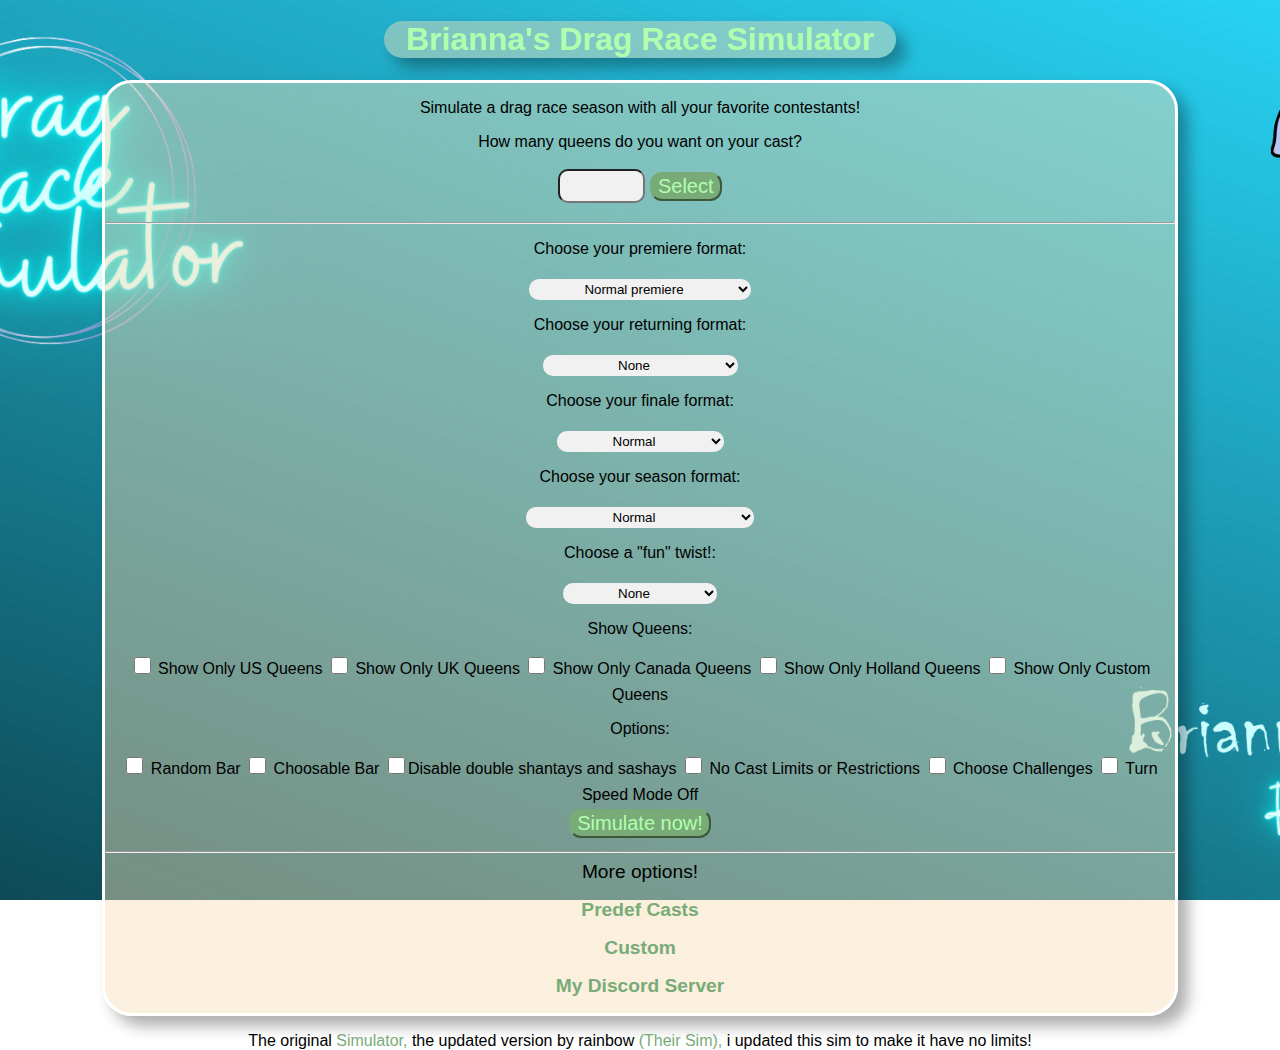
==== index.html @ 2cdfc187 "yass" ====
<!DOCTYPE html> 
<html lang="en"> 
<head> 
    <meta charset="UTF-8"> 
	<meta name = "viewport" content = "width=device-width, minimum-scale=1.0, maximum-scale = 1.0, user-scalable = yes">
    <link id="style" rel="stylesheet" href="css/style.light.css"> 
    <link rel="icon" href="image/favicon .ico"> 
    <title>Drag Race Simulator</title> 
</head> 
<body> 
    <h1 id="MainTitle">Brianna's Drag Race Simulator</h1> 
    <div id="MainBlock"> 
        <p>Simulate a drag race season with all your favorite contestants!</p> 
        <div> 
            <p>How many queens do you want on your cast?</p> 
            <input type="number" min="2" max="200" id="castSize"> 
            <button onclick="generateSpace()">Select</button> 
        </div> 
        <p id="castSelection"></p> 
		<hr> 
        <div> 
            <p>Choose your premiere format: </p> 
            <select id="premiere-format"> 
                <option>Normal premiere</option> 
                <option value="s6-premiere">Double Premiere</option> 
                <option value="s9-premiere">Normal Premiere (No Elimination)</option> 
                <option value="s12-premiere">Double Premiere (No Elimination)</option> 
                <option value="porkchop">Porkchop Premiere</option> 
                <option value="uk3-premiere">UK3 Premiere</option> 
                <option value="s14-premiere">Double Premiere (Talent Show)</option> 
            </select> 
        </div> 

        <div> 
            <p>Choose your returning format: </p> 
            <select id="returning"> 
                <option>None</option> 
                <option value="random">Random queen returns</option> 
                <option value="votes">Remaining queens vote</option> 
                <option value="conjoined-queens">Conjoined Queens Makeover</option> 
                <option value="queensofcomedy">Queens of Comedy</option> 
                <option value="kittygirlgroup">Kitty Girl Group</option> 
                <option value="smackdown">Lip-Sync Smackdown</option> 
                <option value="lalaparuza">LaLaPaRuZa</option> 
            </select> 
        </div> 
            
        <div> 
            <p>Choose your finale format: </p> 
            <select id="finale"> 
				<option value="top3">Normal</option> 
				<option value="s7finale">Season 7/8 Finale</option> 
                <option value="top4">Lip-Sync For The Crown</option> 
                <option value="canS2">Lip Sync for the Finale</option> 
				<option value="jury-allstars">Jury All Stars</option> 
                <option value="international-allstars">UK vs The World Finale</option> 
            </select> 
        </div> 
		
		<div> 
            <p>Choose your season format: </p> 
            <select id="format"> 
			    <option value="top3">Normal</option> 
                <option value="team">Teams Format</option> 
                <option value="all-stars">Lip-Sync For Your Legacy</option> 
                <option value="lipsync-assassin">Lip-Sync Assassin Format</option> 
				<option value="allstars7">All Stars 7 Format (Not Functional)</option> 
				<option value="dragula">Dragula Format</option> 
            </select> 
        </div> 
		
		<div> 
            <p>Choose a "fun" twist!: </p> 
            <select id="twist"> 
				<option value="none">None</option> 
                <option value="sweatshop">Sweatshop Mode</option> 
				<option value="lalahell">Lipsync Hell Mode</option> 
                <option value="hell">Slayers Mode</option> 
				<option value="flop">Floppers Mode</option> 
				<option value="lalam">Winner Only Mode</option> 
				<option value="leave">Quitters Mode</option> 
				<option value="sashay">Double Sashay Mode</option> 
				<option value="shantay">Double Shantay Mode</option> 
				<option value="disq">Disqualification Mode</option> 
				<option value="injured">Injury Mode</option> 
            </select> 
        </div> 
		
		<div> 
            <p>Show Queens: </p> 
			<input type="checkbox" id="onlyUS"> Show Only US Queens
			<input type="checkbox" id="onlyUK"> Show Only UK Queens
			<input type="checkbox" id="onlyCAN"> Show Only Canada Queens
			<input type="checkbox" id="onlyHO"> Show Only Holland Queens
			<input type="checkbox" id="onlyCustomQueens"> Show Only Custom Queens 
        </div> 
		
        <div> 
            <p>Options: </p> 
            <input type="checkbox" id="chocolateBar"> Random Bar
            <input type="checkbox" id="chocolateBarChoosable"> Choosable Bar
			<input type="checkbox" id="disableDouble">Disable double shantays and sashays 
			<input type="checkbox" id="noLimits"> No Cast Limits or Restrictions  
			<input type="checkbox" id="rupaulm"> Choose Challenges
			<input type="checkbox" id="speed"> Turn Speed Mode Off
        </div> 
        <div><button onclick="startSimulation()">Simulate now!</button></div> 
		<hr> 
        <big>More options!</big> 

        <div> 
			<b><p> 
                <big><a href="predef.html" id="inblock">Predef Casts</a></big> 
            </p></b> 
            <b><p> 
                <big><a href="custom.html" id="inblock">Custom</a></big> 
            </p></b> 
            </p></b> 
            <b><p> 
                <big><a href="https://discord.gg/FCyjRSy8Sg" target=_blank>My Discord Server</a></big> 
            </p></b> 
        </div> 

    </div> 

    <div>
    </p>The original <a href="https://edssb.github.io/rupauls-drag-race-simulator/index.html" target=_blank>Simulator,</a></small> the updated version by rainbow <a href="https://myrainboww.github.io/Drag-Race-Simulator/index.html" target=_blank>(Their Sim),</a> i updated this sim to make it have no limits!</b>
    </div> 
    </script> 
</body> 

<script src="javascript/index.js"></script> 

</html>
---- css/style.light.css ----
@charset "UTF-8";

* {
    box-sizing: border-box;
}

html {
    height: 100%;
}

body {
    font-family: Source Sans Pro, -apple-system, BlinkMacSystemFont, Segoe UI, Roboto, Helvetica Neue, Arial, sans-serif, Apple Color Emoji, Segoe UI Emoji, Segoe UI Symbol, Noto Color Emoji;
    text-align: center;
    background-image: url(../image/bg.png);
    background-attachment: fixed;
    background-position: center;
    background-repeat: no-repeat;
    background-size: cover;
    max-height: 100vh;
    max-width: 100vw;
    margin: 0 0 0 0;
}

#MainTitle {
    background-color: rgba(245, 222, 179, 0.450);
    margin-left: 30%;
    margin-right: 30%;
    border-radius: 30px;
    color: #b1ffae;
    box-shadow: 10px 10px 15px rgba(0, 0, 0, 0.322);
}

#MainBlock {
    background-color: rgba(245, 222, 179, 0.450);
    margin-left: 8%;
    margin-right: 8%;
    border-radius: 30px;
    border: 3px solid white;
    box-shadow: 10px 10px 15px rgba(0, 0, 0, 0.322);
}

h2 {
    text-decoration: dotted;
    color: black;
}

a {
    color: #79ab78;
    text-decoration: none;
    transition: background-color .5s;
}

a:hover {
    background: rgba(248, 224, 8, 0.158);
    border-color: #17667f;
    border-radius: 10px;
    box-shadow: 0 12px 16px 0 rgba(0,0,0,0.24), 0 17px 50px 0 rgba(0,0,0,0.19);
}

img {
    border-radius: 60px;
    border: 3px solid;
    border-color: black;
    margin-top: 5px;
    margin-left: 5px;
}
h1 {
    color: darkslateblue;
}

big {
    color: black;
}

select {
    margin-top: 5px;
}

button {
    margin-top: 5px;
    margin-bottom: 5px;
    font-size: 20px;
    color: #b1ffae;
    background-color: #79ab78;
    border-color: #79ab78;
    border-radius: 12px;
    cursor: pointer;
}

button:hover {
    color: #ffffff;
    background-color: #b1ffae;
    border-color: #b1ffae;
    box-shadow: 0 12px 16px 0 rgba(0,0,0,0.24), 0 17px 50px 0 rgba(0,0,0,0.19);
}

table, th, td, tr {
    border: black solid 1px;
    border-collapse: collapse;
    text-align: center;
    padding: 3px;
}

select {
    margin-top: 5px;
    text-align-last: center;
    padding: 2px 1px;
    border: none;
    border-radius: 10px;
    background-color: #f1f1f1;
    cursor: pointer;
  }

select:focus{
      background-color: black;
      color: white;
}

input[type=number] {
    padding: 2px 1px;
    background-color: #f1f1f1;
    color: black;
    font-size: calc(1.275rem + 0.1vw);
    border-radius: 10px;
}

input[type=number]:focus {
    background-color: black;
    color: white;
}

input[type=checkbox] {
    height: 17px;
    width: 17px;
    position: relative;
    padding-left: 35px;
    margin-bottom: 12px;
    cursor: pointer;
    font-size: 22px;
}
  
input[type=checkbox]:hover input ~ .checkmark{
    background-color: #ccc;
}
  
input[type=checkbox] input:checked {
    background-color: #2196F3;
}
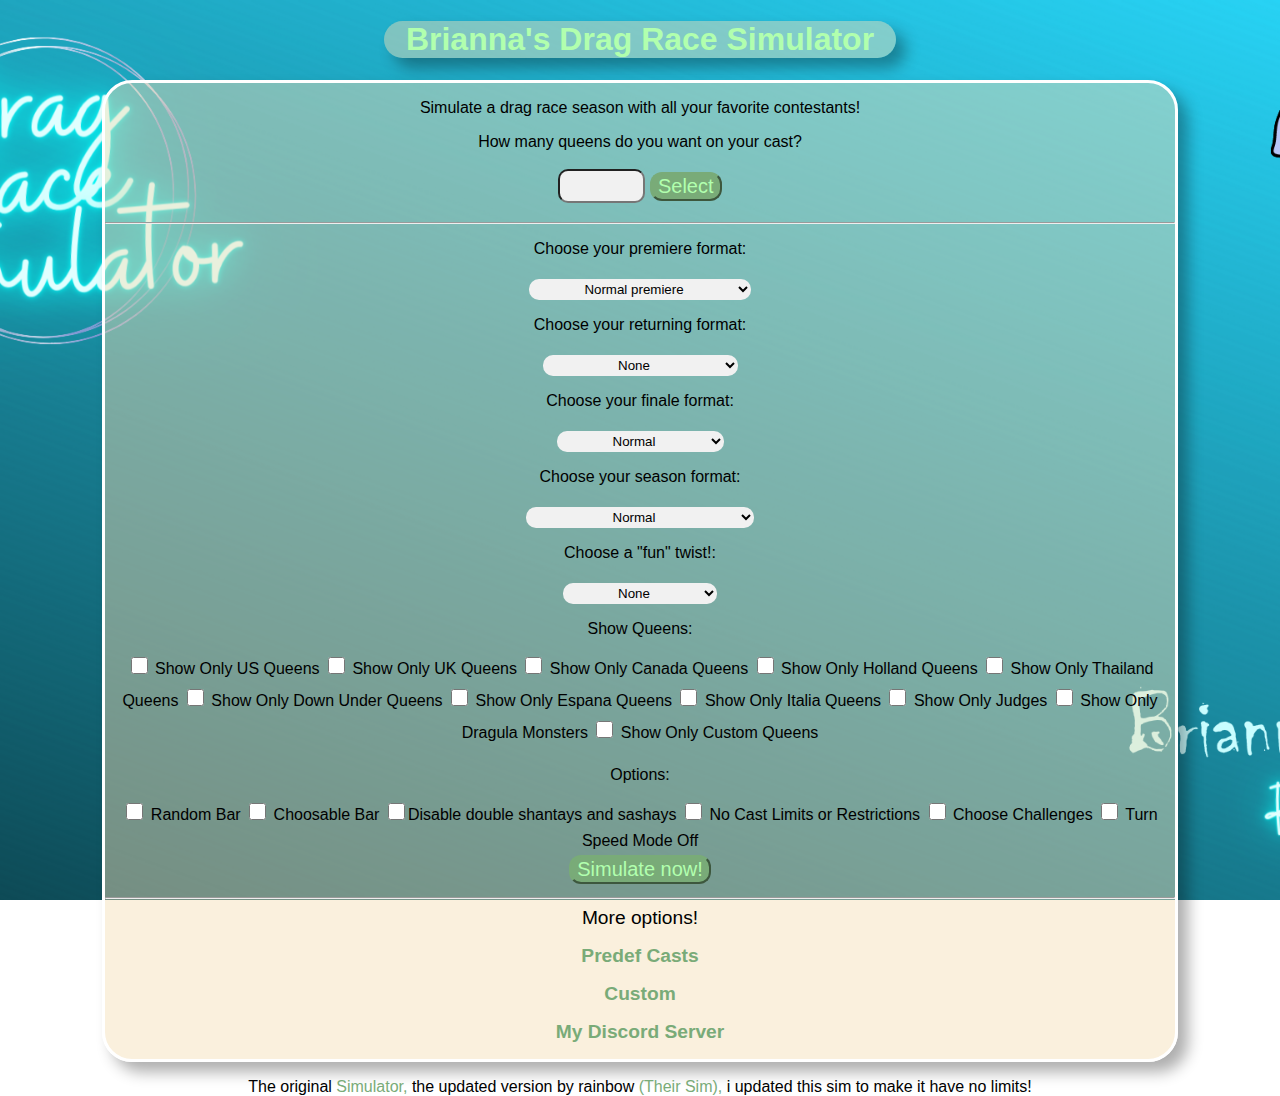
==== commit bcf3e475: "share" ====
--- a/index.html
+++ b/index.html
@@ -92,6 +92,12 @@
 			<input type="checkbox" id="onlyUK"> Show Only UK Queens
 			<input type="checkbox" id="onlyCAN"> Show Only Canada Queens
 			<input type="checkbox" id="onlyHO"> Show Only Holland Queens
+			<input type="checkbox" id="onlyTH"> Show Only Thailand Queens
+			<input type="checkbox" id="onlyDU"> Show Only Down Under Queens
+			<input type="checkbox" id="onlyES"> Show Only Espana Queens
+			<input type="checkbox" id="onlyIT"> Show Only Italia Queens
+			<input type="checkbox" id="onlyJUDGE"> Show Only Judges
+			<input type="checkbox" id="onlyDRAGULA"> Show Only Dragula Monsters
 			<input type="checkbox" id="onlyCustomQueens"> Show Only Custom Queens 
         </div> 
 		
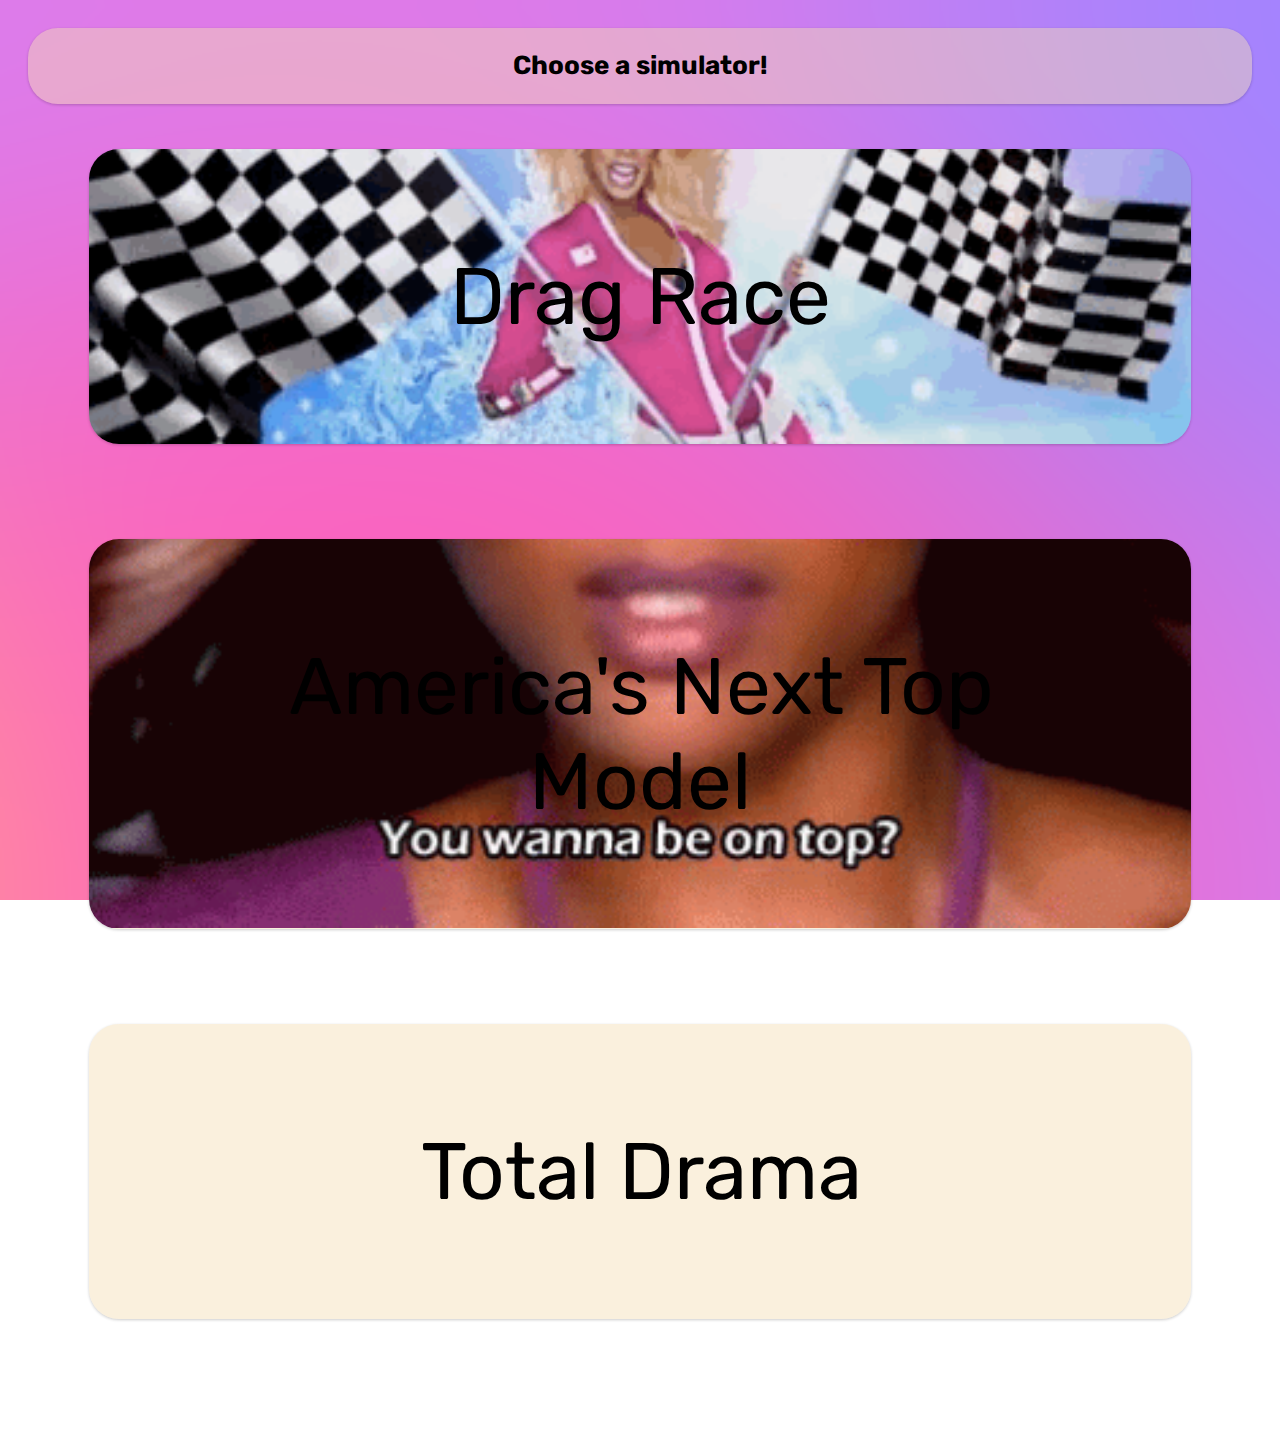
==== commit 3cce8dca: "y" ====
--- a/index.html
+++ b/index.html
@@ -1,140 +1,35 @@
-<!DOCTYPE html> 
-<html lang="en"> 
-<head> 
-    <meta charset="UTF-8"> 
-	<meta name = "viewport" content = "width=device-width, minimum-scale=1.0, maximum-scale = 1.0, user-scalable = yes">
-    <link id="style" rel="stylesheet" href="css/style.light.css"> 
-    <link rel="icon" href="image/favicon .ico"> 
-    <title>Drag Race Simulator</title> 
-</head> 
-<body> 
-    <h1 id="MainTitle">Brianna's Drag Race Simulator</h1> 
-    <div id="MainBlock"> 
-        <p>Simulate a drag race season with all your favorite contestants!</p> 
-        <div> 
-            <p>How many queens do you want on your cast?</p> 
-            <input type="number" min="2" max="200" id="castSize"> 
-            <button onclick="generateSpace()">Select</button> 
-        </div> 
-        <p id="castSelection"></p> 
-		<hr> 
-        <div> 
-            <p>Choose your premiere format: </p> 
-            <select id="premiere-format"> 
-                <option>Normal premiere</option> 
-                <option value="s6-premiere">Double Premiere</option> 
-                <option value="s9-premiere">Normal Premiere (No Elimination)</option> 
-                <option value="s12-premiere">Double Premiere (No Elimination)</option> 
-                <option value="porkchop">Porkchop Premiere</option> 
-                <option value="uk3-premiere">UK3 Premiere</option> 
-                <option value="s14-premiere">Double Premiere (Talent Show)</option> 
-            </select> 
-        </div> 
+<!DOCTYPE html>
 
-        <div> 
-            <p>Choose your returning format: </p> 
-            <select id="returning"> 
-                <option>None</option> 
-                <option value="random">Random queen returns</option> 
-                <option value="votes">Remaining queens vote</option> 
-                <option value="conjoined-queens">Conjoined Queens Makeover</option> 
-                <option value="queensofcomedy">Queens of Comedy</option> 
-                <option value="kittygirlgroup">Kitty Girl Group</option> 
-                <option value="smackdown">Lip-Sync Smackdown</option> 
-                <option value="lalaparuza">LaLaPaRuZa</option> 
-            </select> 
-        </div> 
-            
-        <div> 
-            <p>Choose your finale format: </p> 
-            <select id="finale"> 
-				<option value="top3">Normal</option> 
-				<option value="s7finale">Season 7/8 Finale</option> 
-                <option value="top4">Lip-Sync For The Crown</option> 
-                <option value="canS2">Lip Sync for the Finale</option> 
-				<option value="jury-allstars">Jury All Stars</option> 
-                <option value="international-allstars">UK vs The World Finale</option> 
-            </select> 
-        </div> 
-		
-		<div> 
-            <p>Choose your season format: </p> 
-            <select id="format"> 
-			    <option value="top3">Normal</option> 
-                <option value="team">Teams Format</option> 
-                <option value="all-stars">Lip-Sync For Your Legacy</option> 
-                <option value="lipsync-assassin">Lip-Sync Assassin Format</option> 
-				<option value="allstars7">All Stars 7 Format (Not Functional)</option> 
-				<option value="dragula">Dragula Format</option> 
-            </select> 
-        </div> 
-		
-		<div> 
-            <p>Choose a "fun" twist!: </p> 
-            <select id="twist"> 
-				<option value="none">None</option> 
-                <option value="sweatshop">Sweatshop Mode</option> 
-				<option value="lalahell">Lipsync Hell Mode</option> 
-                <option value="hell">Slayers Mode</option> 
-				<option value="flop">Floppers Mode</option> 
-				<option value="lalam">Winner Only Mode</option> 
-				<option value="leave">Quitters Mode</option> 
-				<option value="sashay">Double Sashay Mode</option> 
-				<option value="shantay">Double Shantay Mode</option> 
-				<option value="disq">Disqualification Mode</option> 
-				<option value="injured">Injury Mode</option> 
-            </select> 
-        </div> 
-		
-		<div> 
-            <p>Show Queens: </p> 
-			<input type="checkbox" id="onlyUS"> Show Only US Queens
-			<input type="checkbox" id="onlyUK"> Show Only UK Queens
-			<input type="checkbox" id="onlyCAN"> Show Only Canada Queens
-			<input type="checkbox" id="onlyHO"> Show Only Holland Queens
-			<input type="checkbox" id="onlyTH"> Show Only Thailand Queens
-			<input type="checkbox" id="onlyDU"> Show Only Down Under Queens
-			<input type="checkbox" id="onlyES"> Show Only Espana Queens
-			<input type="checkbox" id="onlyIT"> Show Only Italia Queens
-			<input type="checkbox" id="onlyJUDGE"> Show Only Judges
-			<input type="checkbox" id="onlyDRAGULA"> Show Only Dragula Monsters
-			<input type="checkbox" id="onlyCustomQueens"> Show Only Custom Queens 
-        </div> 
-		
-        <div> 
-            <p>Options: </p> 
-            <input type="checkbox" id="chocolateBar"> Random Bar
-            <input type="checkbox" id="chocolateBarChoosable"> Choosable Bar
-			<input type="checkbox" id="disableDouble">Disable double shantays and sashays 
-			<input type="checkbox" id="noLimits"> No Cast Limits or Restrictions  
-			<input type="checkbox" id="rupaulm"> Choose Challenges
-			<input type="checkbox" id="speed"> Turn Speed Mode Off
-        </div> 
-        <div><button onclick="startSimulation()">Simulate now!</button></div> 
-		<hr> 
-        <big>More options!</big> 
-
-        <div> 
-			<b><p> 
-                <big><a href="predef.html" id="inblock">Predef Casts</a></big> 
-            </p></b> 
-            <b><p> 
-                <big><a href="custom.html" id="inblock">Custom</a></big> 
-            </p></b> 
-            </p></b> 
-            <b><p> 
-                <big><a href="https://discord.gg/FCyjRSy8Sg" target=_blank>My Discord Server</a></big> 
-            </p></b> 
-        </div> 
-
-    </div> 
-
-    <div>
-    </p>The original <a href="https://edssb.github.io/rupauls-drag-race-simulator/index.html" target=_blank>Simulator,</a></small> the updated version by rainbow <a href="https://myrainboww.github.io/Drag-Race-Simulator/index.html" target=_blank>(Their Sim),</a> i updated this sim to make it have no limits!</b>
-    </div> 
-    </script> 
-</body> 
-
-<script src="javascript/index.js"></script> 
-
-</html> +<html lang="en">
+<head>
+    <link rel="preconnect" href="https://fonts.googleapis.com">
+<link rel="preconnect" href="https://fonts.gstatic.com" crossorigin>
+<link href="https://fonts.googleapis.com/css2?family=Rubik:ital,wght@0,300;0,400;0,500;0,600;0,700;0,800;0,900;1,300;1,400;1,500;1,600;1,700;1,800;1,900&display=swap" rel="stylesheet">
+    <meta charset="UTF-8">
+    <meta http-equiv="X-UA-Compatible" content="IE=edge">
+    <meta name="viewport" content="width=device-width, initial-scale=0.5">
+    <link id="style" href="CSS/Style.css" rel="stylesheet">
+    <link rel="icon" href="IMAGES/mycon.ico">
+    <script type="text/javascript" src="JS/Index.js"></script>
+    <title>Brianna's Simulators</title>
+</head>
+<body>
+    <div class="MainTitle">
+        <h1>Choose a simulator!</h1>
+    </div>
+        <br>
+		<br>
+		<br>
+        <div class="rpdr">
+            <a style="font-size: 80px;" href="Drag-Race.html">Drag Race</button>
+        </div>
+		<br>
+        <div class="Antm">
+            <a style="font-size: 80px;" href="antm.html">America's Next Top Model</button>
+        </div>
+		<br>
+        <div class="total">
+            <a style="font-size: 80px;" href="total-drama.html">Total Drama</button>
+        </div>
+    </body>
+</html>
--- a/CSS/Style.css
+++ b/CSS/Style.css
@@ -0,0 +1,242 @@
+:root{
+  --maple: "m-90 2030 45-863a95 95 0 0 0-111-98l-859 151 116-320a65 65 0 0 0-20-73l-941-762 212-99a65 65 0 0 0 34-79l-186-572 542 115a65 65 0 0 0 73-38l105-247 423 454a65 65 0 0 0 111-57l-204-1052 327 189a65 65 0 0 0 91-27l332-652 332 652a65 65 0 0 0 91 27l327-189-204 1052a65 65 0 0 0 111 57l423-454 105 247a65 65 0 0 0 73 38l542-115-186 572a65 65 0 0 0 34 79l212 99-941 762a65 65 0 0 0-20 73l116 320-859-151a95 95 0 0 0-111 98l45 863z";
+}
+body {
+    font-family: rubik,helvetica,arial,sans-serif;
+    padding: 20px;
+    font-size: 13px;
+    background-image: url("../Images/Backgrounds/bg.png");
+    background-attachment: fixed;
+    background-position: center;
+    background-repeat: no-repeat;
+	background-size: cover;
+  }
+  
+div.MainArea {
+    background-color: rgba(245, 222, 179, 0.450);
+	background-attachment: fixed;
+    background-position: center;
+    background-repeat: no-repeat;
+	background-size: cover;
+	background-color: rgba(245, 222, 179, 0.450);
+    padding: 100px;
+    margin-left: 5%;
+    margin-right: 5%;
+    text-align: center;
+    /* border-radius */
+    -webkit-border-radius: 30px;
+    -moz-border-radius: 30px;
+    border-radius: 30px;
+	color: black; 
+    /* box-shadow */
+    -webkit-box-shadow: rgba(0,0,0,0.2) 0px 1px 3px;
+    -moz-box-shadow: rgba(0,0,0,0.2) 0px 1px 3px;
+    box-shadow: rgba(0,0,0,0.2) 0px 1px 3px;
+}
+
+div.rpdr {
+    background-image: url("../Images/Backgrounds/rpdr.gif");
+	background-attachment: fixed;
+    background-position: center;
+    background-repeat: no-repeat;
+	background-size: cover;
+	background-color: rgba(245, 222, 179, 0.450);
+    padding: 100px;
+    margin-left: 5%;
+    margin-right: 5%;
+    text-align: center;
+    /* border-radius */
+    -webkit-border-radius: 30px;
+    -moz-border-radius: 30px;
+    border-radius: 30px;
+	color: black; 
+    /* box-shadow */
+    -webkit-box-shadow: rgba(0,0,0,0.2) 0px 1px 3px;
+    -moz-box-shadow: rgba(0,0,0,0.2) 0px 1px 3px;
+    box-shadow: rgba(0,0,0,0.2) 0px 1px 3px;
+}
+
+div.Antm {
+    background-image: url("../Images/Backgrounds/antm.gif");
+	background-attachment: fixed;
+    background-position: center;
+    background-repeat: no-repeat;
+	background-size: cover;
+	background-color: rgba(245, 222, 179, 0.450);
+    padding: 100px;
+    margin-left: 5%;
+    margin-right: 5%;
+    text-align: center;
+    /* border-radius */
+    -webkit-border-radius: 30px;
+    -moz-border-radius: 30px;
+    border-radius: 30px;
+	color: black; 
+    /* box-shadow */
+    -webkit-box-shadow: rgba(0,0,0,0.2) 0px 1px 3px;
+    -moz-box-shadow: rgba(0,0,0,0.2) 0px 1px 3px;
+    box-shadow: rgba(0,0,0,0.2) 0px 1px 3px;
+}
+
+div.total {
+    background-image: url("../Images/Backgrounds/td.png");
+	background-attachment: fixed;
+    background-position: center;
+    background-repeat: no-repeat;
+	background-size: cover;
+	background-color: rgba(245, 222, 179, 0.450);
+    padding: 100px;
+    margin-left: 5%;
+    margin-right: 5%;
+    text-align: center;
+    /* border-radius */
+    -webkit-border-radius: 30px;
+    -moz-border-radius: 30px;
+    border-radius: 30px;
+	color: black; 
+    /* box-shadow */
+    -webkit-box-shadow: rgba(0,0,0,0.2) 0px 1px 3px;
+    -moz-box-shadow: rgba(0,0,0,0.2) 0px 1px 3px;
+    box-shadow: rgba(0,0,0,0.2) 0px 1px 3px;
+}
+
+div.MainTitle {
+    background-color: rgba(245, 222, 179, 0.450);
+    padding: 5px;
+    margin-left: 0%;
+    margin-right: 0%;
+    text-align: center;
+    /* border-radius */
+    -webkit-border-radius: 30px;
+    -moz-border-radius: 30px;
+    border-radius: 30px;
+	color: ##c681e6;
+    /* box-shadow */
+    -webkit-box-shadow: rgba(0,0,0,0.2) 0px 1px 3px;
+    -moz-box-shadow: rgba(0,0,0,0.2) 0px 1px 3px;
+    box-shadow: rgba(0,0,0,0.2) 0px 1px 3px;
+}
+
+.button {
+    margin-top: 5px;
+    margin-bottom: 5px;
+    font-size: 20px;
+    color: #b1ffae;
+    background-color: #79ab78;
+    border-color: #79ab78;
+    border-radius: 12px;
+    cursor: pointer;
+}
+
+button.MainButton {
+  background-color: black; 
+  color: black; 
+  border: 1px solid #751c81;
+}
+
+button.predef {
+  background-color: black; 
+  color: black; 
+  border: 1px solid #c4c4c4;
+}
+
+button.MainButton:hover {
+  background-color: rgba(245, 222, 179, 0.450);
+  color: white;
+}
+
+button.predef:hover {
+  background-color: rgba(245, 222, 179, 0.450);
+  color: white;
+}
+
+td.promos {
+  border: black solid 1px;
+  border-collapse: collapse;
+  text-align: center;
+  padding: 1px;
+}
+
+table.tr{
+  margin-bottom:1em;
+  border-collapse: collapse;
+  color:#3A3A3A;
+  background-color:#E9DFE9;
+
+  border: 1px solid #C6BFC6;
+  padding: 0.2em 0.4em;
+}
+
+th.tr{
+  font-weight:bold;
+  padding:10px;
+  background-color:#E9DFE9;
+  border: 1px solid #C6BFC6;
+  font-size: 20px;
+
+  width: 30px;
+}
+
+th,
+td.tr{
+  padding:0.5em;
+  border: 1px solid #C6BFC6;
+  background-color:#F5EBF5;
+  font-size: 15px;
+  text-align: center;
+}
+
+td.trq{
+  padding:0.5em;
+  border: 1px solid #C6BFC6;
+  background-color:#F5EBF5;
+  font-weight: bold;
+  font-size: 15px;
+  text-align: center;
+}
+
+a {
+  outline: none;
+  text-decoration: none;
+  padding: 2px 1px 0;
+  margin-left: 0%;
+  margin-right: 0%;
+  text-align: center;
+}
+
+a:link {
+  color: black;
+  font: helvetica;
+}
+
+a:visited {
+  color: black;
+  font: helvetica;
+}
+
+a:focus {
+  border-bottom: 1px solid;
+  background: black;
+}
+
+a:hover {
+  border-bottom: 1px solid;
+  background: rgba(245, 222, 179, 0.450);
+  -webkit-border-radius: 30px;
+  -moz-border-radius: 30px;
+  border-radius: 30px;
+}
+
+a:active {
+  background: #350153;
+  color: black;
+  font: helvetica;
+}
+
+
+
+
+
+
+
+
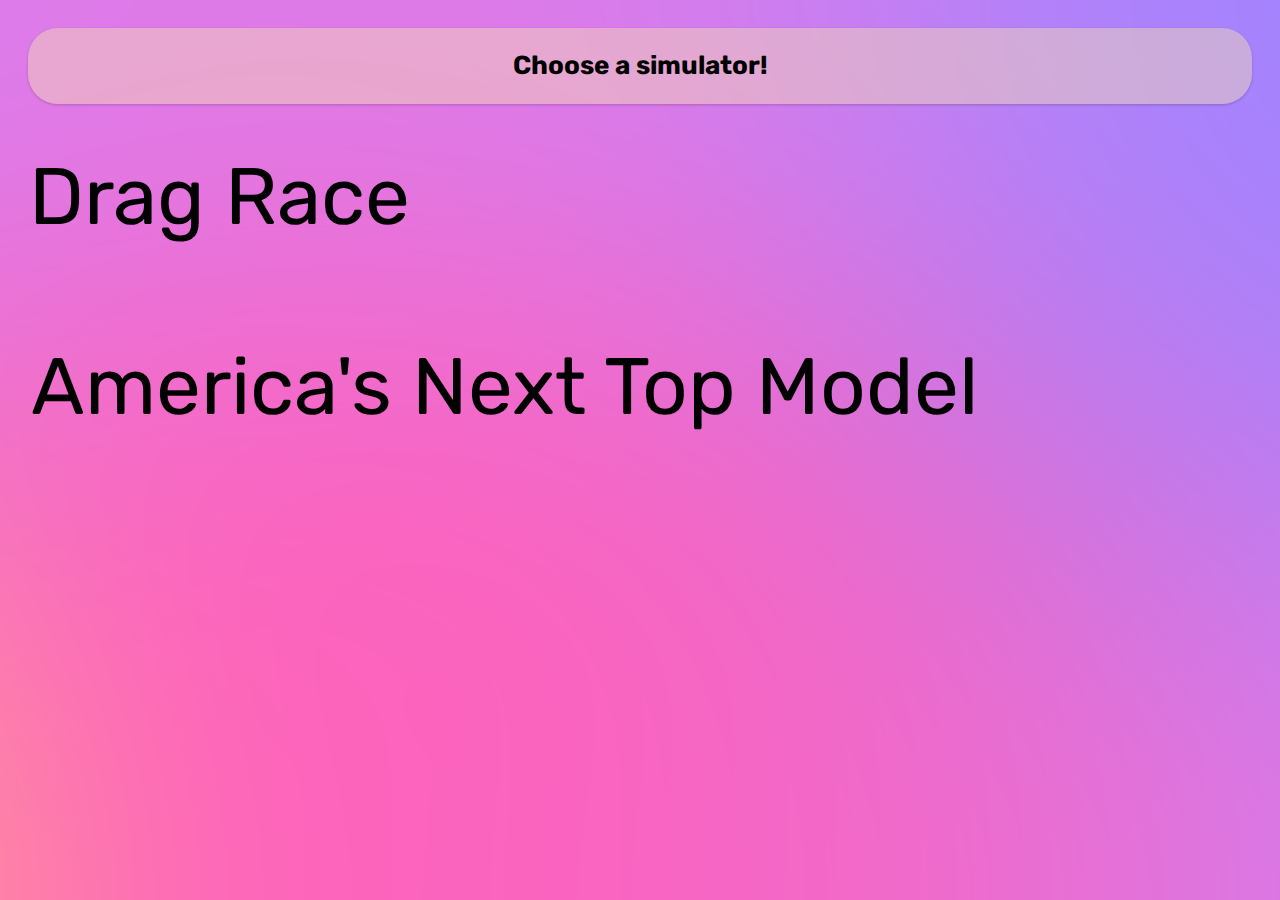
==== commit 30debf74: "Update index.html" ====
--- a/index.html
+++ b/index.html
@@ -20,16 +20,12 @@
         <br>
 		<br>
 		<br>
-        <div class="rpdr">
-            <a style="font-size: 80px;" href="Drag-Race.html">Drag Race</button>
+        <div class="New Sim">
+            <a style="font-size: 80px;" href="Simulators/index.html">Drag Race</button>
         </div>
 		<br>
-        <div class="Antm">
+        <div class="Old Sim">
             <a style="font-size: 80px;" href="antm.html">America's Next Top Model</button>
-        </div>
-		<br>
-        <div class="total">
-            <a style="font-size: 80px;" href="total-drama.html">Total Drama</button>
         </div>
     </body>
 </html>
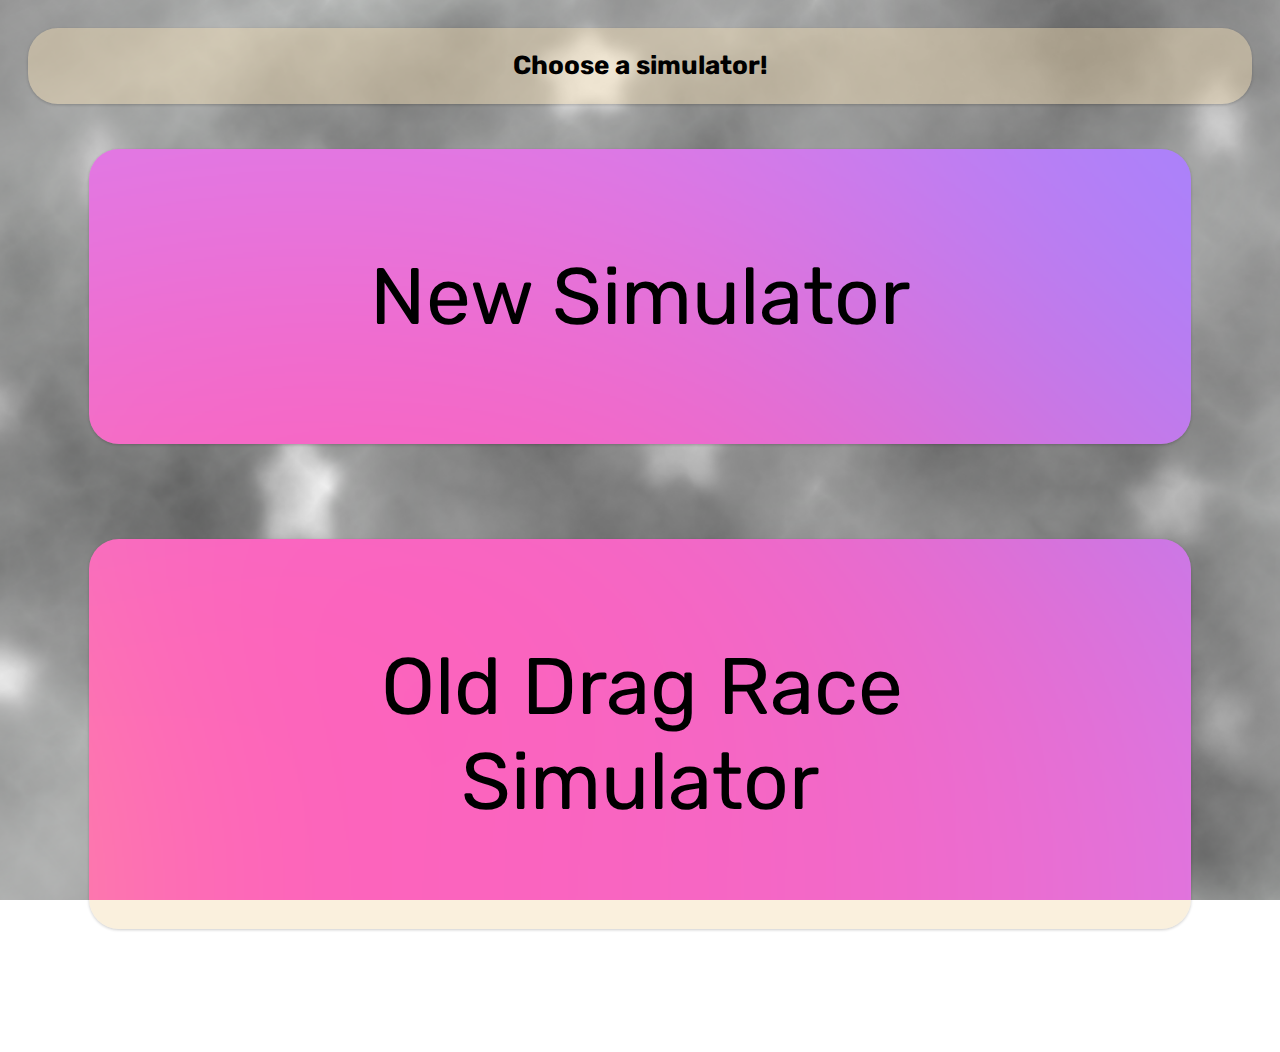
==== commit 150e2fb4: "ppp" ====
--- a/index.html
+++ b/index.html
@@ -20,12 +20,12 @@
         <br>
 		<br>
 		<br>
-        <div class="New Sim">
-            <a style="font-size: 80px;" href="Simulators/index.html">Drag Race</button>
+        <div class="Antm">
+            <a style="font-size: 80px;" href="Simulators/index.html">New Simulator</button>
         </div>
 		<br>
-        <div class="Old Sim">
-            <a style="font-size: 80px;" href="antm.html">America's Next Top Model</button>
+        <div class="rpdr">
+            <a style="font-size: 80px;" href="Rainbow/index.html">Old Drag Race Simulator</button>
         </div>
     </body>
 </html>
--- a/CSS/Style.css
+++ b/CSS/Style.css
@@ -5,7 +5,7 @@
     font-family: rubik,helvetica,arial,sans-serif;
     padding: 20px;
     font-size: 13px;
-    background-image: url("../Images/Backgrounds/bg.png");
+    background-image: url("../Images/Backgrounds/oldbg.png");
     background-attachment: fixed;
     background-position: center;
     background-repeat: no-repeat;
@@ -35,7 +35,7 @@
 }
 
 div.rpdr {
-    background-image: url("../Images/Backgrounds/rpdr.gif");
+    background-image: url("../Images/Backgrounds/bg.png");
 	background-attachment: fixed;
     background-position: center;
     background-repeat: no-repeat;
@@ -57,7 +57,7 @@
 }
 
 div.Antm {
-    background-image: url("../Images/Backgrounds/antm.gif");
+    background-image: url("../Images/Backgrounds/bbg.png");
 	background-attachment: fixed;
     background-position: center;
     background-repeat: no-repeat;
